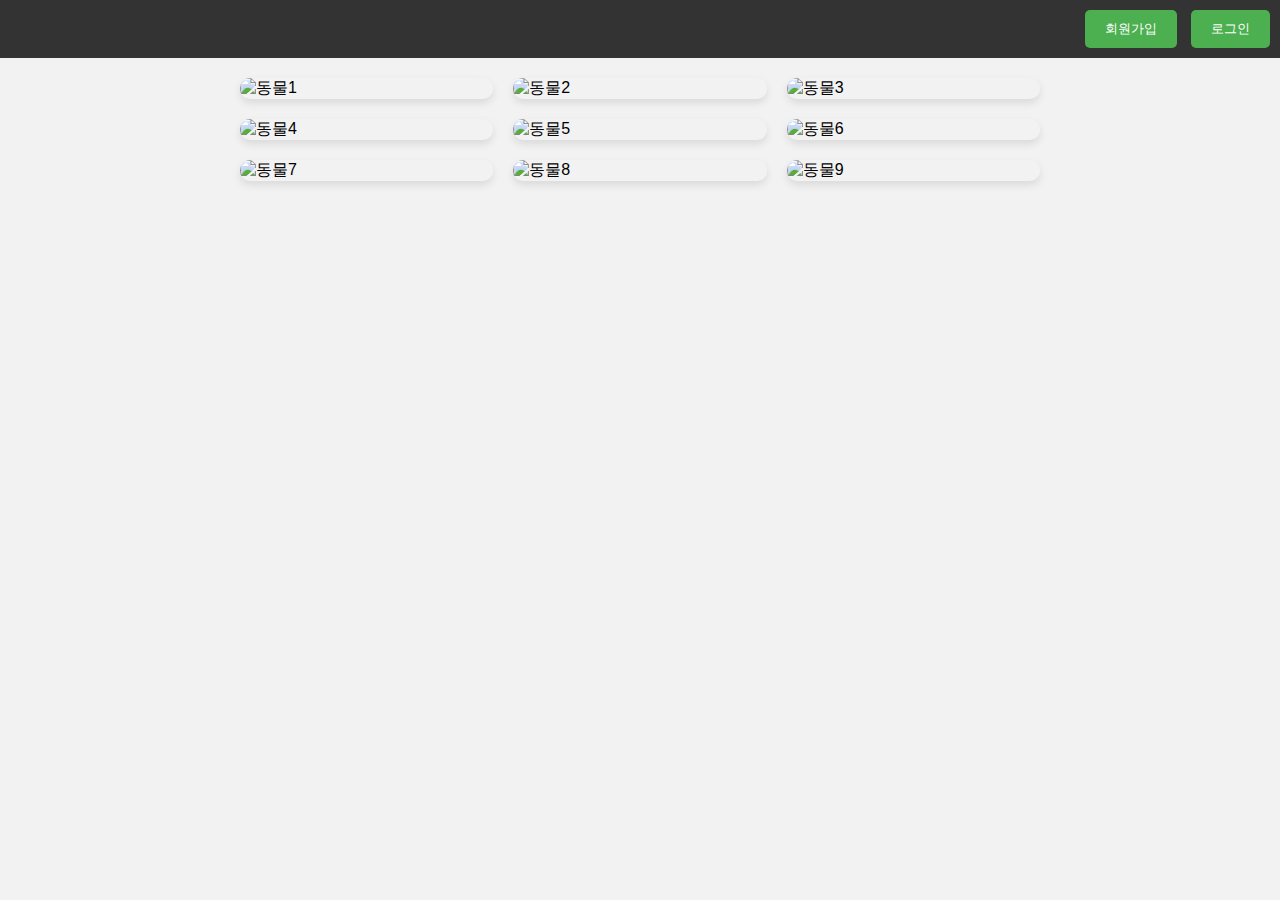
==== index.html @ df5fe358 "ui구현" ====
<!DOCTYPE html>
<html lang="en">
<head>
    <meta charset="UTF-8">
    <meta name="viewport" content="width=device-width, initial-scale=1.0">
    <title>동물 홈페이지</title>
    <link rel="stylesheet" href="./css/style.css">
</head>
<body>
    <header>
        <button id="signup">회원가입</button>
        <button id="login">로그인</button>
    </header>
    <div class="container">
        <img class="animal-img" src="animal1.jpg" alt="동물1">
        <img class="animal-img" src="animal2.jpg" alt="동물2">
        <img class="animal-img" src="animal3.jpg" alt="동물3">
        <img class="animal-img" src="animal4.jpg" alt="동물4">
        <img class="animal-img" src="animal5.jpg" alt="동물5">
        <img class="animal-img" src="animal6.jpg" alt="동물6">
        <img class="animal-img" src="animal7.jpg" alt="동물7">
        <img class="animal-img" src="animal8.jpg" alt="동물8">
        <img class="animal-img" src="animal9.jpg" alt="동물9">
    </div>

    <script>
        const loginBtn = document.getElementById('login');
        const signupBtn = document.getElementById('signup');
        const animalImages = document.querySelectorAll('.animal-img');

        loginBtn.addEventListener('click', () => {
            window.location.href = 'login.html';
        });

        signupBtn.addEventListener('click', () => {
            window.location.href = 'signup.html';
        });

        animalImages.forEach(img => {
            img.addEventListener('click', () => {
                const animalName = img.alt;
                const searchUrl = `https://ko.wikipedia.org/wiki/${encodeURIComponent(animalName)}`;
                window.open(searchUrl, '_blank');
            });
        });
    </script>
</body>
</html>
---- css/style.css ----
body {
    font-family: Arial, sans-serif;
    margin: 0;
    padding: 0;
    background-color: #f2f2f2;
}

header {
    background-color: #333;
    color: #fff;
    padding: 10px;
    text-align: right;
}

button {
    background-color: #4CAF50;
    color: white;
    padding: 10px 20px;
    border: none;
    border-radius: 5px;
    cursor: pointer;
    margin-left: 10px;
}

button:hover {
    background-color: #45a049;
}

.container {
    display: grid;
    grid-template-columns: repeat(3, 1fr);
    grid-gap: 20px;
    padding: 20px;
    margin: 0 auto;
    max-width: 800px;
}

.animal-img {
    width: 100%;
    height: auto;
    border-radius: 10px;
    box-shadow: 0 4px 8px rgba(0, 0, 0, 0.1);
    transition: transform 0.3s ease;
    cursor: pointer;
}

.animal-img:hover {
    transform: scale(1.05);
}
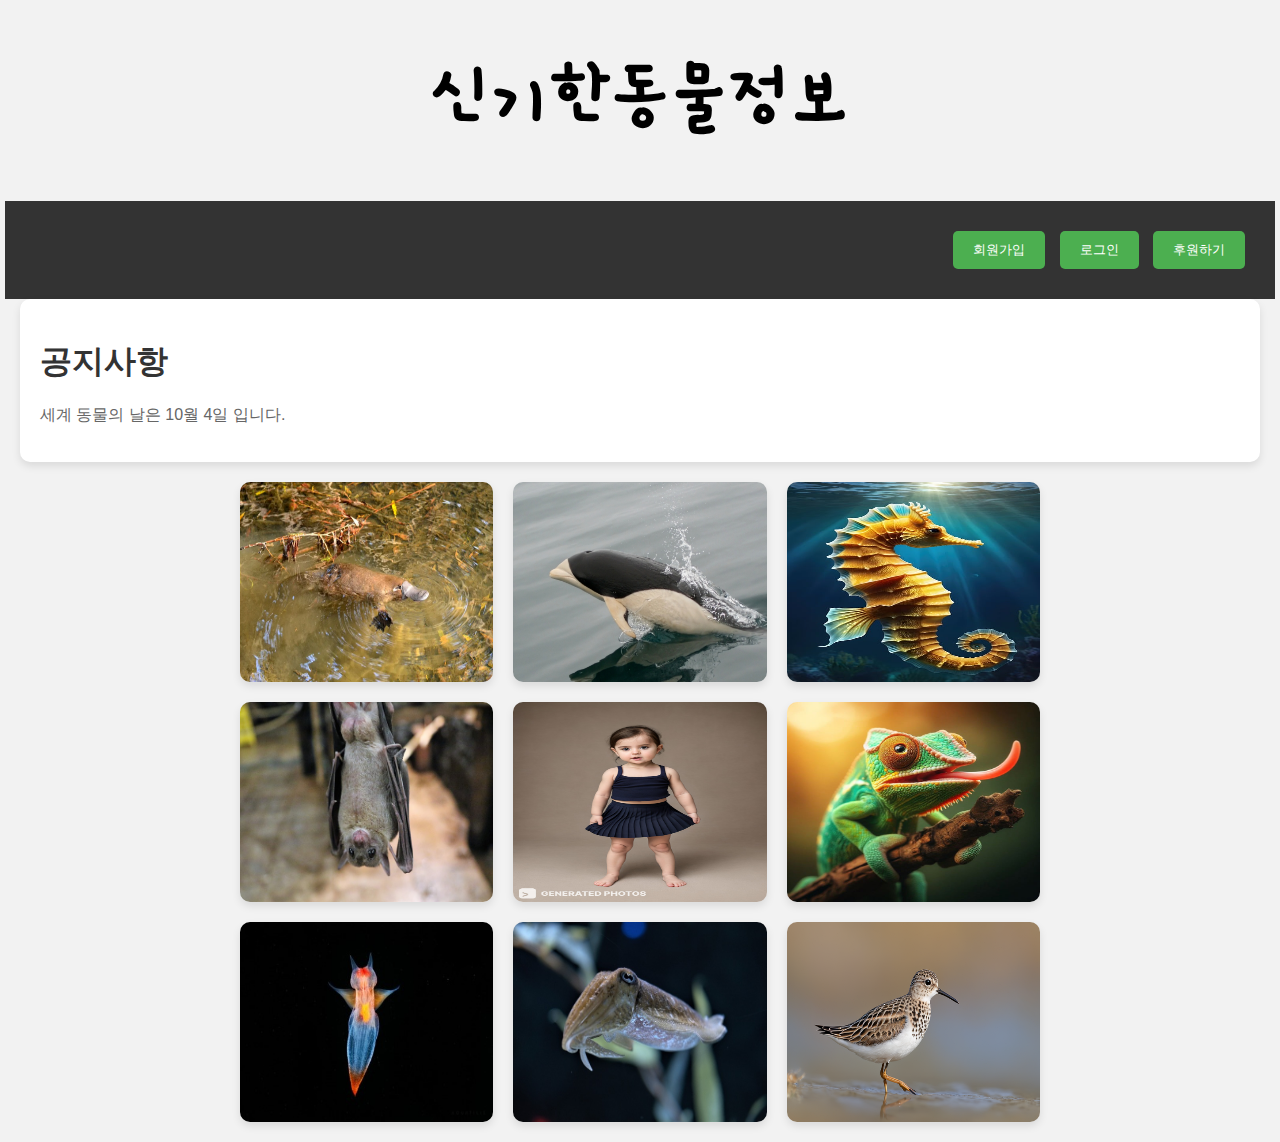
==== commit 3c5af361: "많은것드링 추가됨" ====
--- a/index.html
+++ b/index.html
@@ -3,29 +3,50 @@
 <head>
     <meta charset="UTF-8">
     <meta name="viewport" content="width=device-width, initial-scale=1.0">
-    <title>동물 홈페이지</title>
+    <title>신기한동물정보</title>
     <link rel="stylesheet" href="./css/style.css">
+    <style>
+        @import url('https://fonts.googleapis.com/css2?family=Gamja+Flower&display=swap')
+        </style>
 </head>
 <body>
+    <h1 class="gamja-flower-regular">신기한동물정보</h1>
     <header>
         <button id="signup">회원가입</button>
         <button id="login">로그인</button>
+        <button id="dona">후원하기</button>
+        
     </header>
+    
+    <div class="notice">
+            <h1>공지사항</h1>
+            <p>세계 동물의 날은 10월 4일 입니다.</p>
+        </div>
     <div class="container">
-        <img class="animal-img" src="animal1.jpg" alt="동물1">
-        <img class="animal-img" src="animal2.jpg" alt="동물2">
-        <img class="animal-img" src="animal3.jpg" alt="동물3">
-        <img class="animal-img" src="animal4.jpg" alt="동물4">
-        <img class="animal-img" src="animal5.jpg" alt="동물5">
-        <img class="animal-img" src="animal6.jpg" alt="동물6">
-        <img class="animal-img" src="animal7.jpg" alt="동물7">
-        <img class="animal-img" src="animal8.jpg" alt="동물8">
-        <img class="animal-img" src="animal9.jpg" alt="동물9">
+        <img class="animal-img" src="./image/ori.jpg" alt="오리너구리">
+        <img class="animal-img" src="./image/dolpin.png" alt="남방고추돌고래">
+        <img class="animal-img" src="./image/hema.jpg" alt="해마">
+        <img class="animal-img" src="./image/bat.jpg" alt="박쥐">
+        <img class="animal-img" src="./image/human.jpg" alt="사람">
+        <img class="animal-img" src="./image/cham.jpg" alt="카멜레온">
+        <img class="animal-img" src="./image/clio.jpg" alt="클리오네">
+        <img class="animal-img" src="./image/orto.jpg" alt="갑오징어">
+        <img class="animal-img" src="./image/bird.png" alt="도요새">
     </div>
+    
+    <div id="popup" class="popup">
+        <div class="popup-content">
+            <span class="close" id="close">&times;</span>
+            <p>감사합니다!</p>
+            <button id="confirmButton">확인</button>
+        </div>
+    </div>
+
 
     <script>
         const loginBtn = document.getElementById('login');
         const signupBtn = document.getElementById('signup');
+        const donateBtn = document.getElementById('dona');
         const animalImages = document.querySelectorAll('.animal-img');
 
         loginBtn.addEventListener('click', () => {
@@ -33,7 +54,11 @@
         });
 
         signupBtn.addEventListener('click', () => {
-            window.location.href = 'signup.html';
+            window.location.href = '회원가입.html';
+        });
+
+        donateBtn.addEventListener('click', () => {
+            document.getElementById('popup').style.display = 'block';
         });
 
         animalImages.forEach(img => {
@@ -43,6 +68,17 @@
                 window.open(searchUrl, '_blank');
             });
         });
+
+        const closeButton = document.getElementById('close');
+        const confirmButton = document.getElementById('confirmButton');
+
+        closeButton.addEventListener('click', () => {
+            document.getElementById('popup').style.display = 'none';
+        });
+
+        confirmButton.addEventListener('click', () => {
+            window.location.href = 'dona.html';
+        });
     </script>
 </body>
 </html>
--- a/css/style.css
+++ b/css/style.css
@@ -8,8 +8,10 @@
 header {
     background-color: #333;
     color: #fff;
-    padding: 10px;
+    padding: 30px;
     text-align: right;
+    margin-left: 5px;
+    margin-right: 5px;
 }
 
 button {
@@ -37,7 +39,7 @@
 
 .animal-img {
     width: 100%;
-    height: auto;
+    height: 200px;
     border-radius: 10px;
     box-shadow: 0 4px 8px rgba(0, 0, 0, 0.1);
     transition: transform 0.3s ease;
@@ -47,3 +49,65 @@
 .animal-img:hover {
     transform: scale(1.05);
 }
+.gamja-flower-regular {
+    font-family: "Gamja Flower", sans-serif;
+    font-weight: 800;
+    font-style: normal;
+    font-size: 75px;
+    text-align: center;
+    height: 100px;
+  }
+  .notice {
+    background-color: #fff;
+    padding: 20px;
+    border-radius: 10px;
+    box-shadow: 0 4px 8px rgba(0, 0, 0, 0.1);
+    margin-left: 20px;
+    margin-right: 20px;
+}
+
+.notice h1 {
+    color: #333;
+}
+
+.notice p {
+    color: #666;
+}
+
+.popup {
+    display: none;
+    position: fixed; /* 팝업을 고정 위치로 설정 */
+    z-index: 9999; /* 다른 요소 위에 표시되도록 설정 */
+    left: 0;
+    top: 0;
+    width: 100%;
+    height: 100%;
+    background-color: rgba(0, 0, 0, 0.5); /* 반투명한 배경색 설정 */
+}
+
+.popup-content {
+    position: absolute; /* 내용을 화면 중앙에 정렬하기 위해 절대 위치로 설정 */
+    top: 50%;
+    left: 50%;
+    transform: translate(-50%, -50%); /* 수직 및 수평 가운데 정렬 */
+    background-color: #fefefe;
+    padding: 20px;
+    border: 1px solid #888;
+    width: 80%;
+    text-align: center;
+    border-radius: 10px;
+}
+
+.close {
+    color: #aaa;
+    float: right;
+    font-size: 28px;
+    font-weight: bold;
+}
+
+.close:hover,
+.close:focus {
+    color: black;
+    text-decoration: none;
+    cursor: pointer;
+}
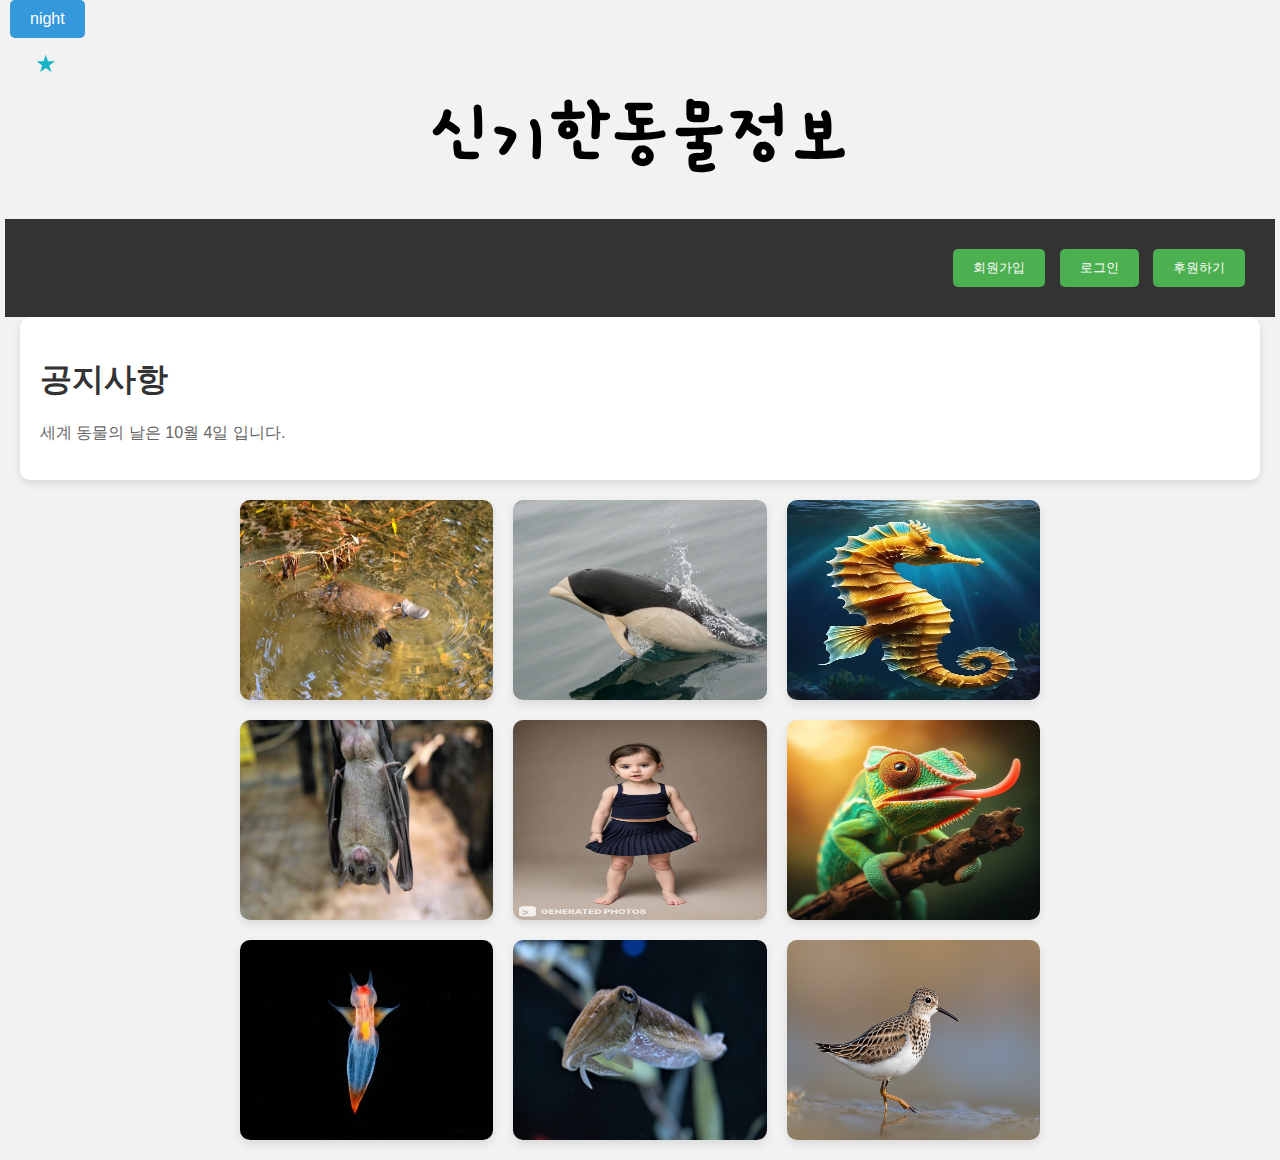
==== commit 931beaec: "js 추가함" ====
--- a/index.html
+++ b/index.html
@@ -8,8 +8,35 @@
     <style>
         @import url('https://fonts.googleapis.com/css2?family=Gamja+Flower&display=swap')
         </style>
+        <button id="darkModeToggle" class="dark-mode-toggle">★</button>
+
 </head>
 <body>
+    <input id="night_day" type="button" value="night" onclick="
+  var target = document.body;
+  var bgColor, textColor, linkColor;
+
+  if (this.value === 'night') {
+    bgColor = 'black';
+    textColor = 'white';
+    linkColor = 'powderblue';
+    this.value = 'day';
+  } else {
+    bgColor = 'white';
+    textColor = 'black';
+    linkColor = 'blue';
+    this.value = 'night';
+  }
+
+  target.style.backgroundColor = bgColor;
+  target.style.color = textColor;
+
+  var alist = document.querySelectorAll('a');
+  alist.forEach(function(a) {
+    a.style.color = linkColor;
+  });
+">
+
     <h1 class="gamja-flower-regular">신기한동물정보</h1>
     <header>
         <button id="signup">회원가입</button>
@@ -37,48 +64,12 @@
     <div id="popup" class="popup">
         <div class="popup-content">
             <span class="close" id="close">&times;</span>
-            <p>감사합니다!</p>
+            <p>후원은 어려운동물을 살립니다!</p>
             <button id="confirmButton">확인</button>
         </div>
     </div>
 
 
-    <script>
-        const loginBtn = document.getElementById('login');
-        const signupBtn = document.getElementById('signup');
-        const donateBtn = document.getElementById('dona');
-        const animalImages = document.querySelectorAll('.animal-img');
-
-        loginBtn.addEventListener('click', () => {
-            window.location.href = 'login.html';
-        });
-
-        signupBtn.addEventListener('click', () => {
-            window.location.href = '회원가입.html';
-        });
-
-        donateBtn.addEventListener('click', () => {
-            document.getElementById('popup').style.display = 'block';
-        });
-
-        animalImages.forEach(img => {
-            img.addEventListener('click', () => {
-                const animalName = img.alt;
-                const searchUrl = `https://ko.wikipedia.org/wiki/${encodeURIComponent(animalName)}`;
-                window.open(searchUrl, '_blank');
-            });
-        });
-
-        const closeButton = document.getElementById('close');
-        const confirmButton = document.getElementById('confirmButton');
-
-        closeButton.addEventListener('click', () => {
-            document.getElementById('popup').style.display = 'none';
-        });
-
-        confirmButton.addEventListener('click', () => {
-            window.location.href = 'dona.html';
-        });
-    </script>
+   <script src="./js/index.js"></script>
 </body>
 </html>
--- a/css/style.css
+++ b/css/style.css
@@ -51,11 +51,11 @@
 }
 .gamja-flower-regular {
     font-family: "Gamja Flower", sans-serif;
-    font-weight: 800;
+    font-weight: 100vw;
     font-style: normal;
     font-size: 75px;
     text-align: center;
-    height: 100px;
+    height: 80px;
   }
   .notice {
     background-color: #fff;
@@ -111,3 +111,33 @@
     text-decoration: none;
     cursor: pointer;
 }
+
+.dark-mode-toggle {
+    position: fixed;
+    top: 40px;
+    left: 5px;
+    background-color: transparent;
+    border: none;
+    color: #19b3c7;
+    font-size: 24px;
+    cursor: pointer;
+    z-index: 1000;
+  }
+
+  #night_day {
+    background-color: #3498db; /* 배경색 */
+    color: #fff; /* 텍스트 색상 */
+    padding: 10px 20px; /* 내부 여백 */
+    margin-left: 10px;
+    border: none; /* 테두리 없음 */
+    border-radius: 5px; /* 모서리를 둥글게 만듭니다. */
+    cursor: pointer; /* 커서 모양 변경 */
+    font-size: 16px; /* 글꼴 크기 */
+    transition: background-color 0.3s, color 0.3s; /* 전환 효과 */
+  }
+  
+  #night_day:hover {
+    background-color: #2980b9; /* 호버 시 배경색 변경 */
+  }
+  
+  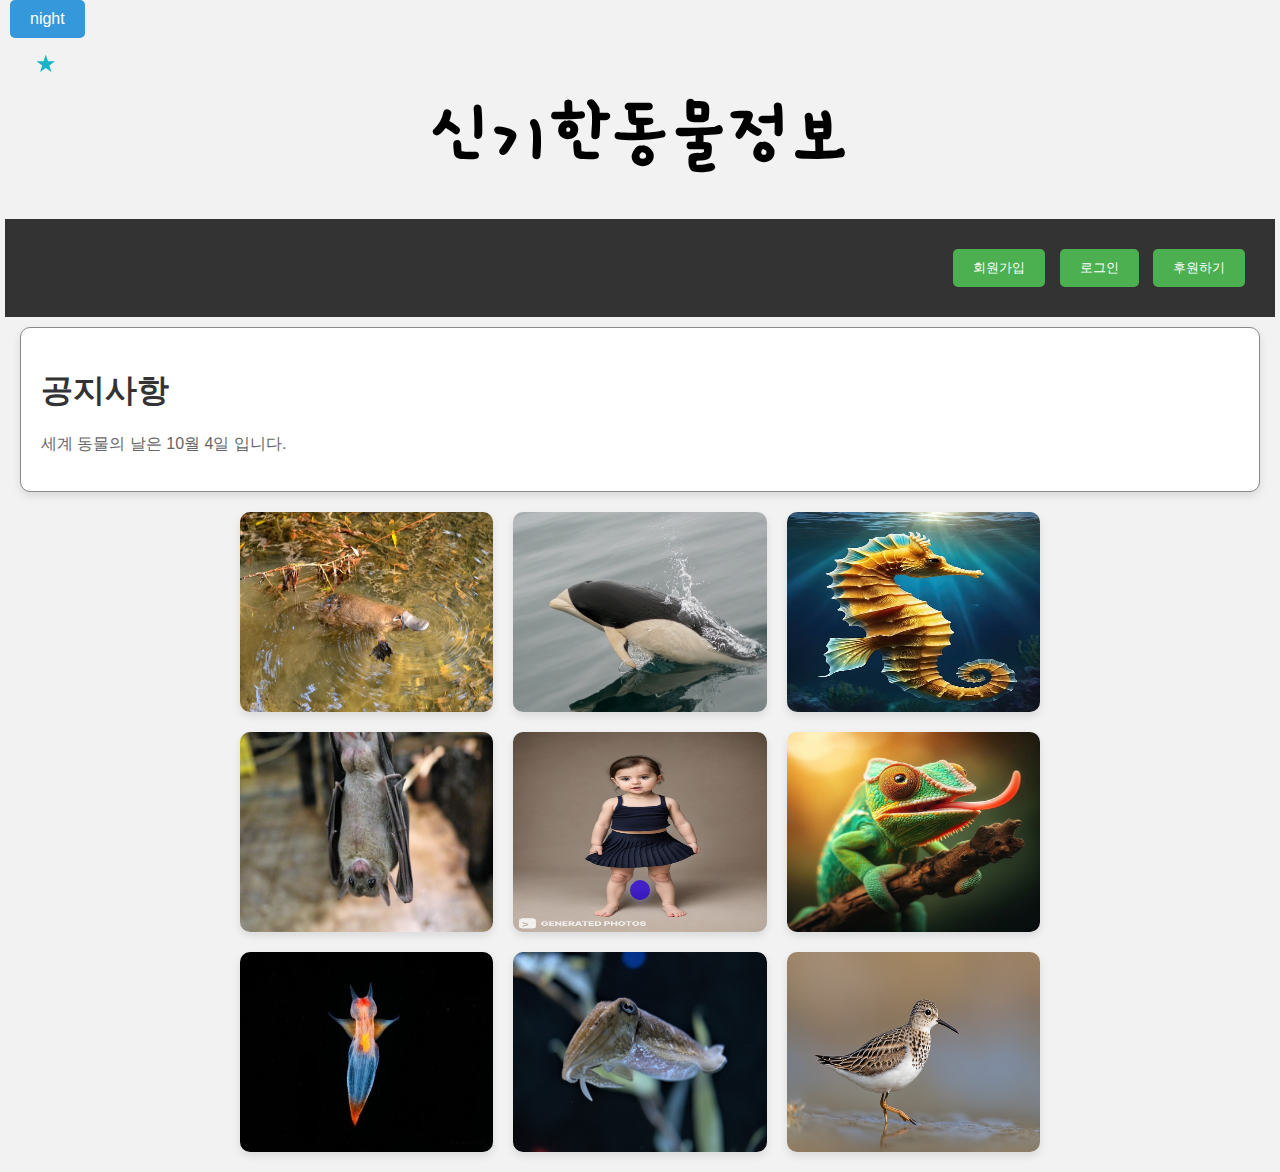
==== commit 60f04f1e: "공기방울올라오는 효과 등 추가" ====
--- a/index.html
+++ b/index.html
@@ -68,7 +68,7 @@
             <button id="confirmButton">확인</button>
         </div>
     </div>
-
+    <div class="bubble"></div>
 
    <script src="./js/index.js"></script>
 </body>
--- a/css/style.css
+++ b/css/style.css
@@ -61,9 +61,11 @@
     background-color: #fff;
     padding: 20px;
     border-radius: 10px;
+    border: 1px solid #888;
     box-shadow: 0 4px 8px rgba(0, 0, 0, 0.1);
     margin-left: 20px;
     margin-right: 20px;
+    margin-top: 10px;
 }
 
 .notice h1 {
@@ -140,4 +142,43 @@
     background-color: #2980b9; /* 호버 시 배경색 변경 */
   }
   
-  +  body, html {
+    margin: 0;
+    padding: 0;
+    height: 100%;
+}
+
+.bubble {
+    width: 20px;
+    height: 20px;
+    border-radius: 50%;
+    position: absolute;
+    bottom: 0;
+    left: 50%;
+    transform: translateX(-50%);
+    background: radial-gradient(circle at 10% 10%, #70cbe2 0%, rgba(50, 13, 216, 0.829) 10%);
+    box-shadow: 0 2px 10px rgba(160, 171, 218, 0.671);
+    animation: rise 3s ease-out infinite, sway 4s ease-in-out infinite; /* sway 애니메이션 추가 */
+}
+
+@keyframes rise {
+    0% {
+        bottom: 0;
+        transform: translateX(-50%);
+        opacity: 1;
+    }
+    100% {
+        bottom: 100%;
+        transform: translateX(-50%) translateY(-100%);
+        opacity: 0;
+    }
+}
+
+@keyframes sway {
+    0%, 100% {
+        transform: translateX(-50%);
+    }
+    50% {
+        transform: translateX(calc(-50vw + 50%)); /* 수정 */
+    }
+}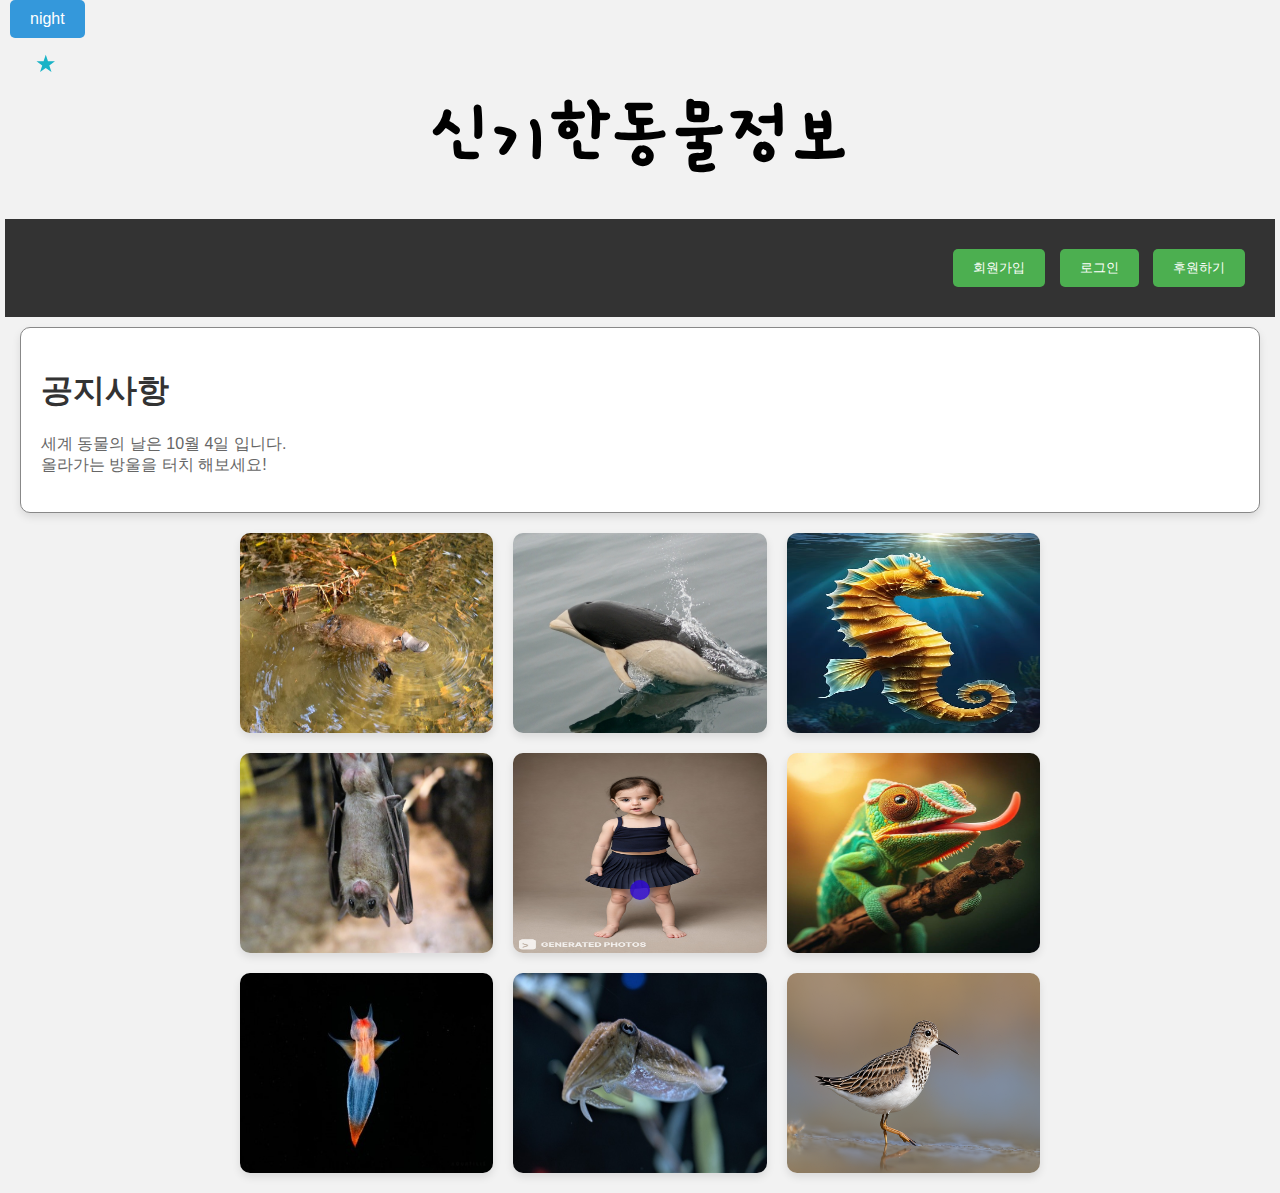
==== commit 36e0710e: "띄어쓰기 추가" ====
--- a/index.html
+++ b/index.html
@@ -47,7 +47,9 @@
     
     <div class="notice">
             <h1>공지사항</h1>
-            <p>세계 동물의 날은 10월 4일 입니다.</p>
+            <p>세계 동물의 날은 10월 4일 입니다.
+                <br>
+                올라가는 방울을 터치 해보세요!</p>
         </div>
     <div class="container">
         <img class="animal-img" src="./image/ori.jpg" alt="오리너구리">
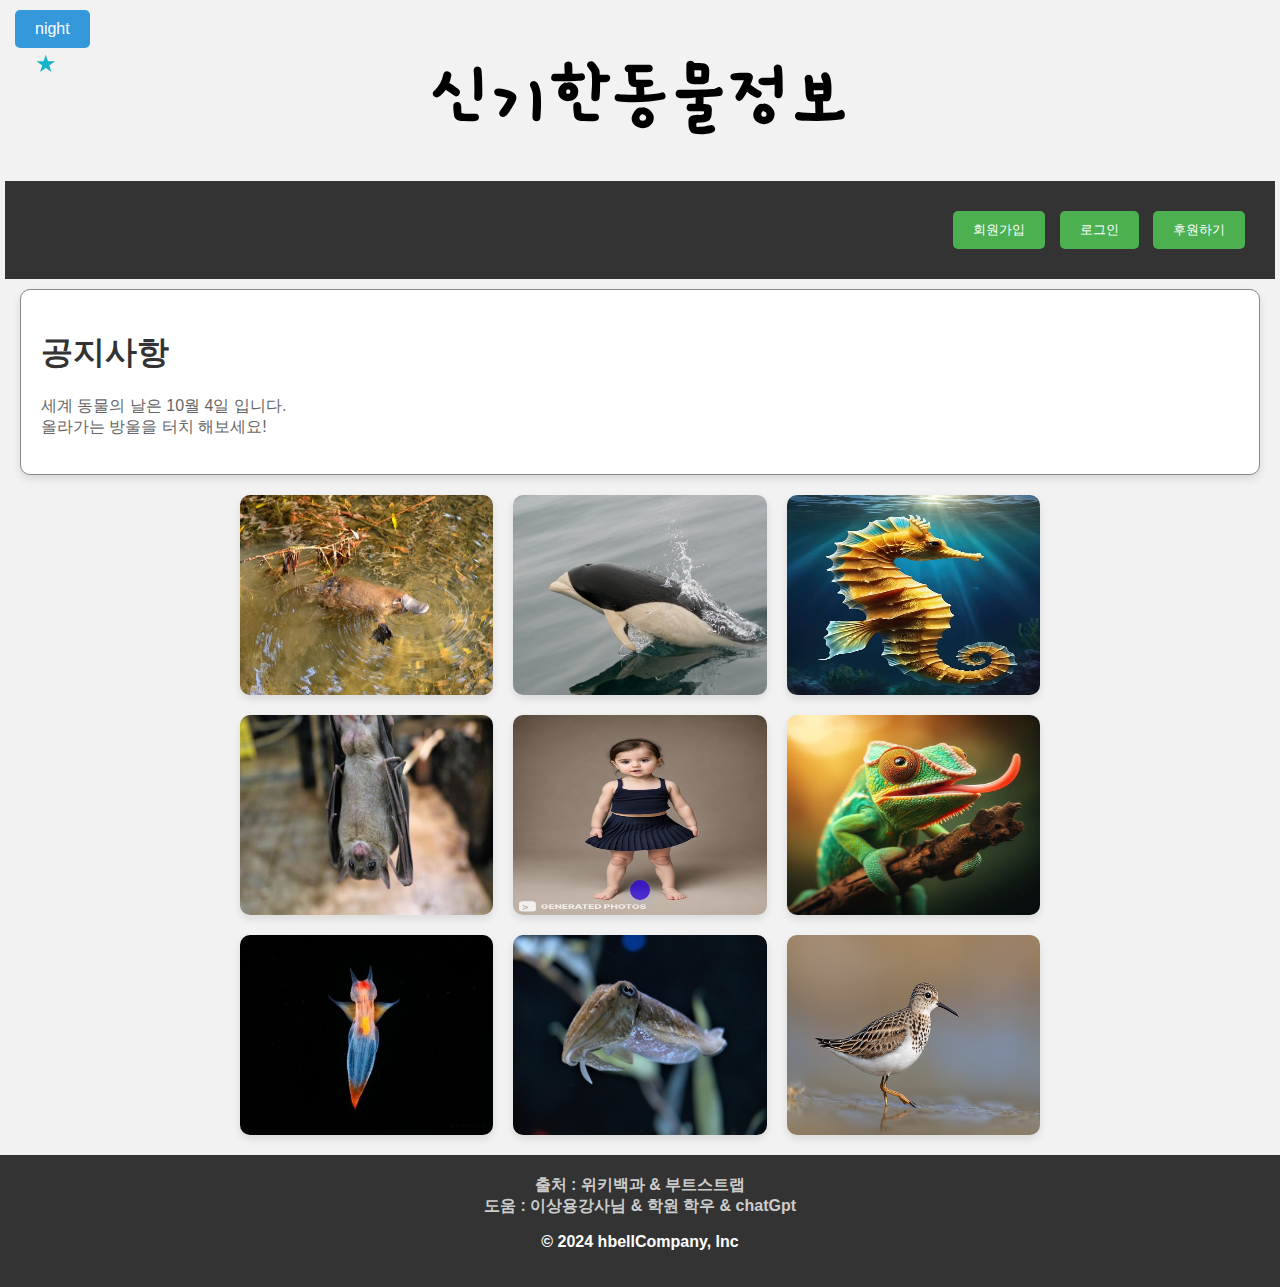
==== commit 75f57b95: "footer추가" ====
--- a/index.html
+++ b/index.html
@@ -74,4 +74,9 @@
 
    <script src="./js/index.js"></script>
 </body>
+<footer>
+    <span>출처 : 위키백과 & 부트스트랩</span> <br>
+    <span>도움 : 이상용강사님 & 학원 학우 & chatGpt </span>
+    <p class="text-center text-muted">© 2024 hbellCompany, Inc</p>
+  </footer>
 </html>
--- a/css/style.css
+++ b/css/style.css
@@ -115,12 +115,12 @@
 }
 
 .dark-mode-toggle {
-    position: fixed;
+    position: fixed;/* 페이지 스크롤에 따라 고정. */
     top: 40px;
     left: 5px;
     background-color: transparent;
     border: none;
-    color: #19b3c7;
+    color: #19b3c7; /* 버튼 텍스트 색상 */
     font-size: 24px;
     cursor: pointer;
     z-index: 1000;
@@ -136,6 +136,9 @@
     cursor: pointer; /* 커서 모양 변경 */
     font-size: 16px; /* 글꼴 크기 */
     transition: background-color 0.3s, color 0.3s; /* 전환 효과 */
+    position: fixed;
+    top: 10px;
+    left: 5px;
   }
   
   #night_day:hover {
@@ -181,4 +184,17 @@
     50% {
         transform: translateX(calc(-50vw + 50%)); /* 수정 */
     }
-}+}
+footer {
+    text-align: center; /* 가운데 정렬 */
+    padding: 20px; /* 내부 여백 */
+    background-color: #333; /* 배경색 */
+    font-weight: bolder;
+  }
+  footer span {
+    color: #ccc;
+  }
+
+  .text-muted {
+    color: #ffffff; /* 회색 글씨 */
+  }